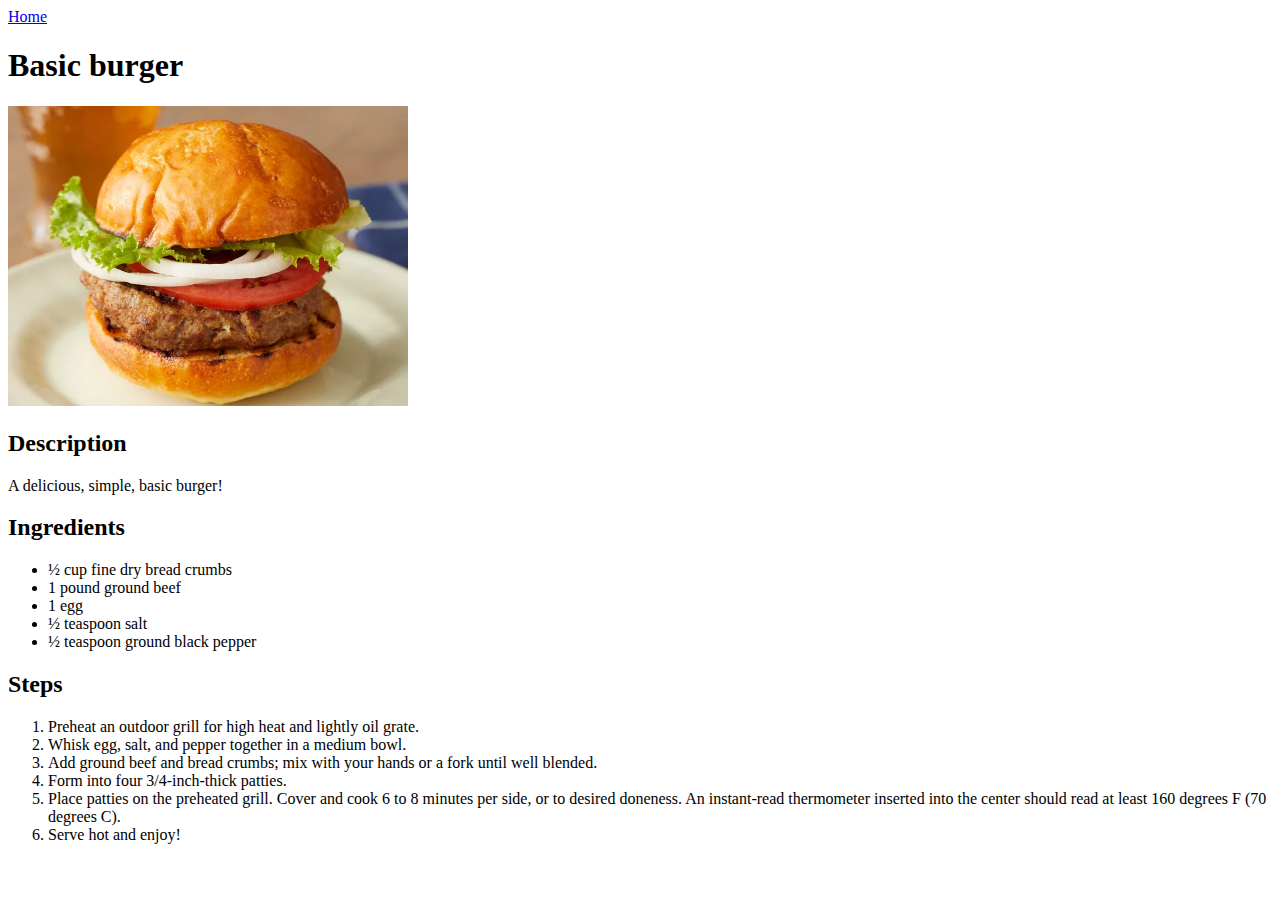
==== recipes/basic-burger.html @ c780faf9 "Add basic-burger.html and image of the burger, create list of recipes in index.html" ====
<!DOCTYPE html>
<html lang="en">

<head>
  <meta charset="UTF-8">
  <title>Basic burger</title>
</head>

<body>
  <a href="../index.html">Home</a>
  <h1>Basic burger</h1>
  <img src="../images/burger.webp" alt="A delicious, basic burger" width="400">
  <h2>Description</h2>
  <p>A delicious, simple, basic burger!</p>
  <h2>Ingredients</h2>
  <ul>
    <li>½ cup fine dry bread crumbs</li>
    <li>1 pound ground beef</li>
    <li>1 egg</li>
    <li>½ teaspoon salt</li>
    <li>½ teaspoon ground black pepper</li>
  </ul>
  <h2>Steps</h2>
  <ol>
    <li>Preheat an outdoor grill for high heat and lightly oil grate.</li>
    <li>Whisk egg, salt, and pepper together in a medium bowl.</li>
    <li>
      Add ground beef and bread crumbs; mix with your hands or a fork until
      well blended.
    </li>
    <li>Form into four 3/4-inch-thick patties.</li>
    <li>
      Place patties on the preheated grill. Cover and cook 6 to 8 minutes per
      side, or to desired doneness. An instant-read thermometer inserted into
      the center should read at least 160 degrees F (70 degrees C).
    </li>
    <li>Serve hot and enjoy!</li>
  </ol>
</body>

</html>
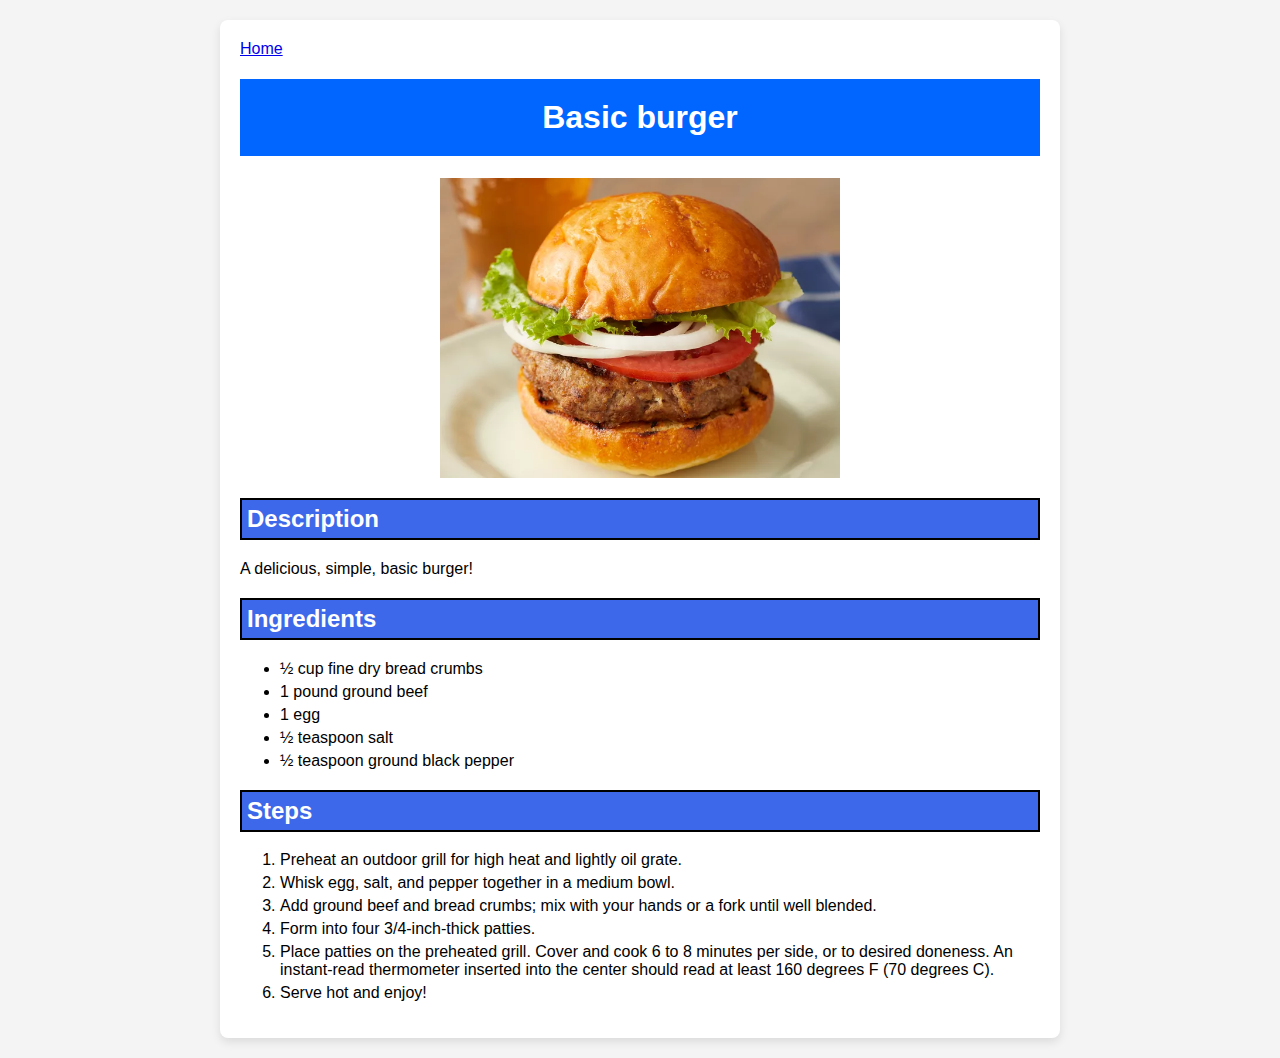
==== commit c937382d: "Add style using the lessons "The Box Model" and "Block and Inline"" ====
--- a/recipes/basic-burger.html
+++ b/recipes/basic-burger.html
@@ -4,38 +4,41 @@
 <head>
   <meta charset="UTF-8">
   <title>Basic burger</title>
+  <link rel="stylesheet" href="../style.css">
 </head>
 
 <body>
-  <a href="../index.html">Home</a>
-  <h1>Basic burger</h1>
-  <img src="../images/burger.webp" alt="A delicious, basic burger" width="400">
-  <h2>Description</h2>
-  <p>A delicious, simple, basic burger!</p>
-  <h2>Ingredients</h2>
-  <ul>
-    <li>½ cup fine dry bread crumbs</li>
-    <li>1 pound ground beef</li>
-    <li>1 egg</li>
-    <li>½ teaspoon salt</li>
-    <li>½ teaspoon ground black pepper</li>
-  </ul>
-  <h2>Steps</h2>
-  <ol>
-    <li>Preheat an outdoor grill for high heat and lightly oil grate.</li>
-    <li>Whisk egg, salt, and pepper together in a medium bowl.</li>
-    <li>
-      Add ground beef and bread crumbs; mix with your hands or a fork until
-      well blended.
-    </li>
-    <li>Form into four 3/4-inch-thick patties.</li>
-    <li>
-      Place patties on the preheated grill. Cover and cook 6 to 8 minutes per
-      side, or to desired doneness. An instant-read thermometer inserted into
-      the center should read at least 160 degrees F (70 degrees C).
-    </li>
-    <li>Serve hot and enjoy!</li>
-  </ol>
+  <article class="content">
+    <a href="../index.html">Home</a>
+    <h1 class="title">Basic burger</h1>
+    <img src="../images/burger.webp" alt="A delicious, basic burger" class="image" width="400">
+    <h2 class="subtitle">Description</h2>
+    <p class="paragraph">A delicious, simple, basic burger!</p>
+    <h2 class="subtitle">Ingredients</h2>
+    <ul>
+      <li class="list-item">½ cup fine dry bread crumbs</li>
+      <li class="list-item">1 pound ground beef</li>
+      <li class="list-item">1 egg</li>
+      <li class="list-item">½ teaspoon salt</li>
+      <li class="list-item">½ teaspoon ground black pepper</li>
+    </ul>
+    <h2 class="subtitle">Steps</h2>
+    <ol>
+      <li class="list-item">Preheat an outdoor grill for high heat and lightly oil grate.</li>
+      <li class="list-item">Whisk egg, salt, and pepper together in a medium bowl.</li>
+      <li class="list-item">
+        Add ground beef and bread crumbs; mix with your hands or a fork until
+        well blended.
+      </li>
+      <li class="list-item">Form into four 3/4-inch-thick patties.</li>
+      <li class="list-item">
+        Place patties on the preheated grill. Cover and cook 6 to 8 minutes per
+        side, or to desired doneness. An instant-read thermometer inserted into
+        the center should read at least 160 degrees F (70 degrees C).
+      </li>
+      <li class="list-item">Serve hot and enjoy!</li>
+    </ol>
+  </article>
 </body>
 
 </html>--- a/style.css
+++ b/style.css
@@ -0,0 +1,55 @@
+* {
+  font-family: Arial, Helvetica, sans-serif;
+}
+
+body {
+  margin: 0;
+  padding: 0;
+  background-color: #f4f4f4;
+}
+
+.content {
+  max-width: 800px;
+  margin: 20px auto;
+  padding: 20px;
+  background-color: white;
+  border-radius: 8px;
+  box-shadow: 0 4px 10px rgba(0, 0, 0, 0.1);
+}
+
+.title {
+  color: white;
+  background-color: rgb(0, 102, 255);
+  font-weight: 700;
+  text-align: center;
+  padding: 20px;
+}
+
+.image {
+  width: 400px;
+  height: auto;
+  display: block;
+  margin: 15px auto;
+}
+
+.subtitle {
+  color: white;
+  background-color: rgb(61, 104, 233);
+  margin-top: 20px;
+  border: 2px solid black;
+  padding: 5px;
+}
+
+.paragraph {
+  font-size: 16px;
+  margin: 10px 0;
+}
+
+.list-item {
+  font-size: 16px;
+  margin: 5px 0;
+}
+
+.highlight {
+  background-color: yellow;
+}
